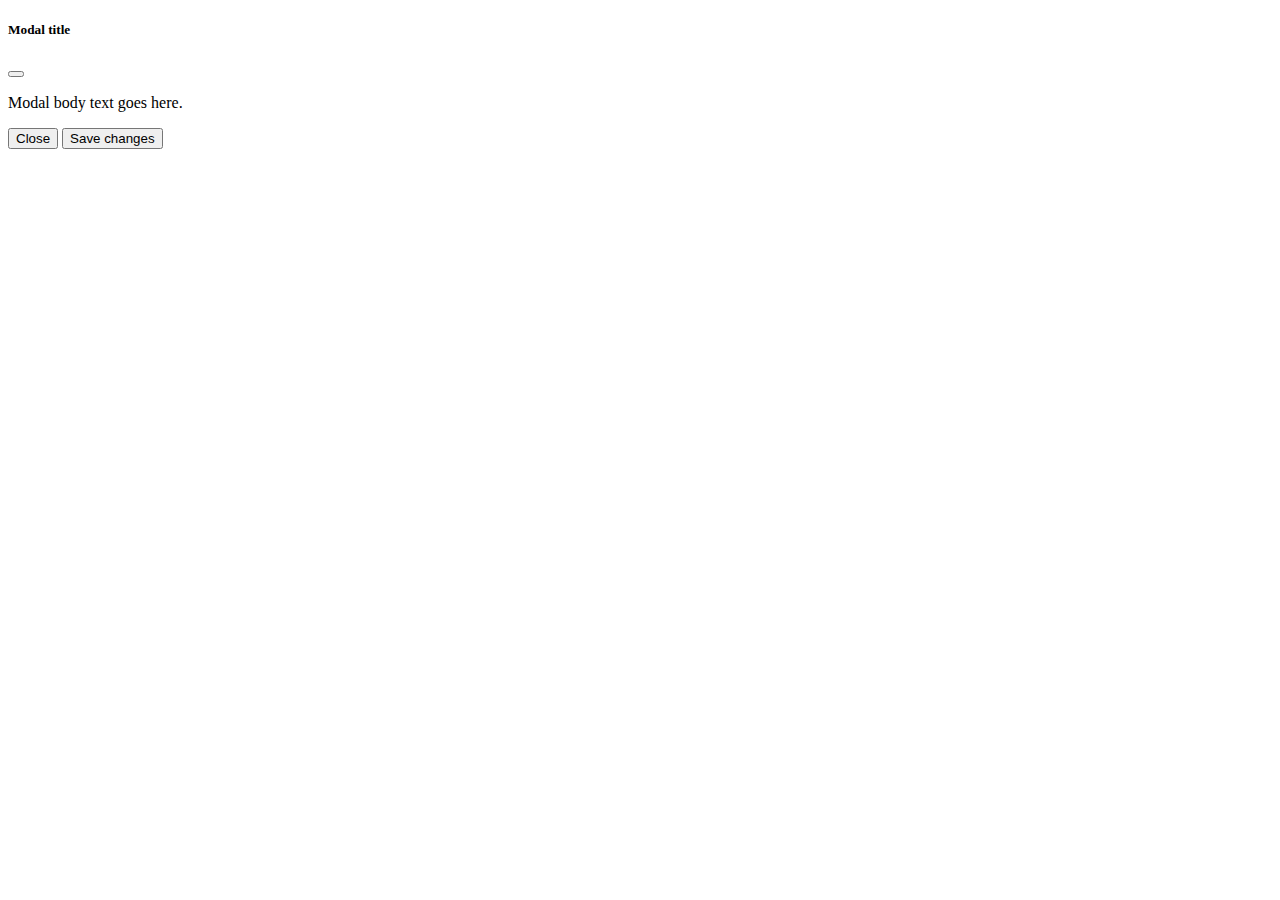
==== detalleLibro.html @ 7bf4df0d "Agregando la plantilla principal" ====
<!DOCTYPE html>
<html lang="en">
<head>
    <meta charset="UTF-8">
    <meta http-equiv="X-UA-Compatible" content="IE=edge">
    <meta name="viewport" content="width=device-width, initial-scale=1.0">
    <title>Document</title>
    <link href="https://cdn.jsdelivr.net/npm/bootstrap@5.1.3/dist/css/bootstrap.min.css" rel="stylesheet" integrity="sha384-1BmE4kWBq78iYhFldvKuhfTAU6auU8tT94WrHftjDbrCEXSU1oBoqyl2QvZ6jIW3" crossorigin="anonymous">
<script src="https://cdn.jsdelivr.net/npm/bootstrap@5.1.3/dist/js/bootstrap.bundle.min.js" integrity="sha384-ka7Sk0Gln4gmtz2MlQnikT1wXgYsOg+OMhuP+IlRH9sENBO0LRn5q+8nbTov4+1p" crossorigin="anonymous"></script>
</head>
<body>

<div class="modal" tabindex="-1">
    <div class="modal-dialog">
      <div class="modal-content">
        <div class="modal-header">
          <h5 class="modal-title">Modal title</h5>
          <button type="button" class="btn-close" data-bs-dismiss="modal" aria-label="Close"></button>
        </div>
        <div class="modal-body">
          <p>Modal body text goes here.</p>
        </div>
        <div class="modal-footer">
          <button type="button" class="btn btn-secondary" data-bs-dismiss="modal">Close</button>
          <button type="button" class="btn btn-primary">Save changes</button>
        </div>
      </div>
    </div>
  </div>
</body>
</html>
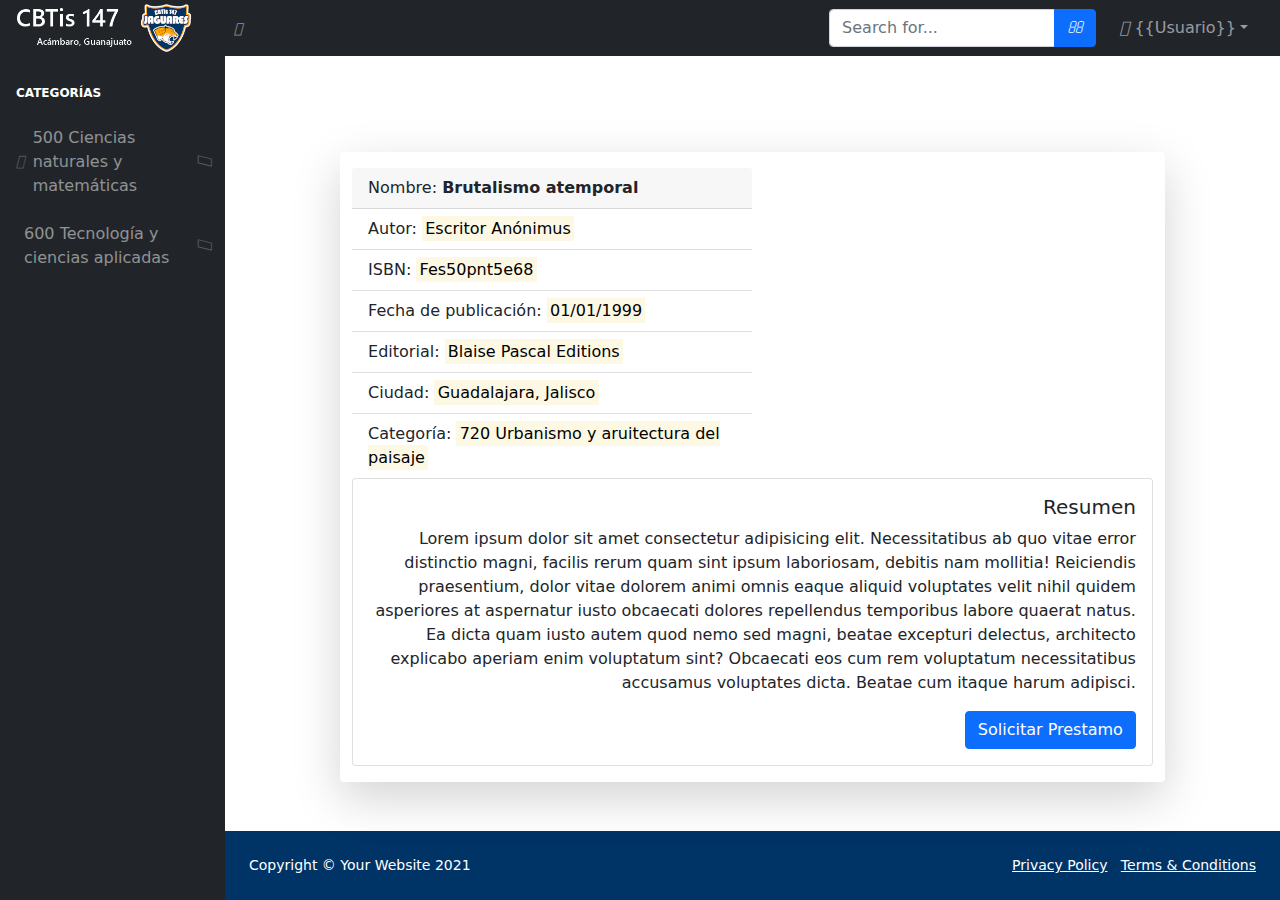
==== commit 50695f9d: "corrección en 'Editorial' del archivo detalleLibro.html y colores de tema y fondo en el manifest" ====
--- a/detalleLibro.html
+++ b/detalleLibro.html
@@ -4,28 +4,217 @@
     <meta charset="UTF-8">
     <meta http-equiv="X-UA-Compatible" content="IE=edge">
     <meta name="viewport" content="width=device-width, initial-scale=1.0">
-    <title>Document</title>
-    <link href="https://cdn.jsdelivr.net/npm/bootstrap@5.1.3/dist/css/bootstrap.min.css" rel="stylesheet" integrity="sha384-1BmE4kWBq78iYhFldvKuhfTAU6auU8tT94WrHftjDbrCEXSU1oBoqyl2QvZ6jIW3" crossorigin="anonymous">
-<script src="https://cdn.jsdelivr.net/npm/bootstrap@5.1.3/dist/js/bootstrap.bundle.min.js" integrity="sha384-ka7Sk0Gln4gmtz2MlQnikT1wXgYsOg+OMhuP+IlRH9sENBO0LRn5q+8nbTov4+1p" crossorigin="anonymous"></script>
+
+    <!-- Android  -->
+    <meta name="theme-color" content="red">
+    <meta name="mobile-web-app-capable" content="yes">
+
+    <!-- iOS -->
+    <meta name="apple-mobile-web-app-title" content="Application Title">
+    <meta name="apple-mobile-web-app-capable" content="yes">
+    <meta name="apple-mobile-web-app-status-bar-style" content="default">
+
+    <!-- Windows  -->
+    <meta name="msapplication-navbutton-color" content="red">
+    <meta name="msapplication-TileColor" content="red">
+    <meta name="msapplication-TileImage" content="ms-icon-144x144.png">
+    <meta name="msapplication-config" content="browserconfig.xml">
+
+    <!-- Pinned Sites  -->
+    <meta name="application-name" content="Application Name">
+    <meta name="msapplication-tooltip" content="Tooltip Text">
+    <meta name="msapplication-starturl" content="/">
+
+    <!-- Tap highlighting  -->
+    <meta name="msapplication-tap-highlight" content="no">
+
+    <!-- UC Mobile Browser  -->
+    <meta name="full-screen" content="yes">
+    <meta name="browsermode" content="application">
+
+    <!-- Disable night mode for this page  -->
+    <meta name="nightmode" content="enable/disable">
+
+    <!-- Fitscreen  -->
+    <meta name="viewport" content="uc-fitscreen=yes"/>
+
+    <!-- Layout mode -->
+    <meta name="layoutmode" content="fitscreen/standard">
+
+    <!-- imagemode - show image even in text only mode  -->
+    <meta name="imagemode" content="force">
+
+    <!-- Orientation  -->
+    <meta name="screen-orientation" content="portrait">
+    
+    <meta name="format-detection" content="telephone=no" />
+    <meta name="msapplication-tap-highlight" content="no" />
+
+    <title>Login - Biblioteca CBTis147</title>
+
+    <!-- Splash screen  -->
+    <meta name="apple-mobile-web-app-capable" content="yes">
+    <link rel="apple-touch-startup-image" href="splash_640x1136.jpg" media="(device-width: 320px) and (device-height: 568px) and (-webkit-device-pixel-ratio: 2) and (orientation: portrait)">
+    <link rel="apple-touch-startup-image" href="splash_750x1334.jpg" media="(device-width: 375px) and (device-height: 667px) and (-webkit-device-pixel-ratio: 2) and (orientation: portrait)">
+    <link rel="apple-touch-startup-image" href="splash_1242x2208.jpg" media="(device-width: 414px) and (device-height: 736px) and (-webkit-device-pixel-ratio: 3) and (orientation: portrait)">
+    <link rel="apple-touch-startup-image" href="splash_1125x2436.jpg" media="(device-width: 375px) and (device-height: 812px) and (-webkit-device-pixel-ratio: 3) and (orientation: portrait)">
+    <link rel="apple-touch-startup-image" href="splash_1536x2048.jpg" media="(min-device-width: 768px) and (max-device-width: 1024px) and (-webkit-min-device-pixel-ratio: 2) and (orientation: portrait)">
+    <link rel="apple-touch-startup-image" href="splash_1668x2224.jpg" media="(min-device-width: 834px) and (max-device-width: 834px) and (-webkit-min-device-pixel-ratio: 2) and (orientation: portrait)">
+    <link rel="apple-touch-startup-image" href="splash_2048x2732.jpg" media="(min-device-width: 1024px) and (max-device-width: 1024px) and (-webkit-min-device-pixel-ratio: 2) and (orientation: portrait)">
+
+
+
+    <link rel="shortcut icon" href="img/favicon/favicon.png" type="image/png">
+
+    <link rel="stylesheet" type="text/css" href="font-awesome/4.7.0/css/font-awesome.min.css"/>
+    <link rel="stylesheet" type="text/css" href="css/style.css">
+    <link rel="stylesheet" type="text/css" href="css/responsive.css">
+    <link href="https://cdn.jsdelivr.net/npm/bootstrap@5.0.2/dist/css/bootstrap.min.css" rel="stylesheet" integrity="sha384-EVSTQN3/azprG1Anm3QDgpJLIm9Nao0Yz1ztcQTwFspd3yD65VohhpuuCOmLASjC" crossorigin="anonymous">
+
+    <link rel="manifest" href="manifest.json">
+
+    <script src="https://ajax.googleapis.com/ajax/libs/jquery/3.6.0/jquery.min.js"></script>
+    <script src="js/scripts.js"></script>
+
+    <script src="https://kit.fontawesome.com/8d43b1ab38.js" crossorigin="anonymous"></script>
+
 </head>
-<body>
-
-<div class="modal" tabindex="-1">
-    <div class="modal-dialog">
-      <div class="modal-content">
-        <div class="modal-header">
-          <h5 class="modal-title">Modal title</h5>
-          <button type="button" class="btn-close" data-bs-dismiss="modal" aria-label="Close"></button>
+<body class="sb-nav-fixed">
+    <nav class="sb-topnav navbar navbar-expand navbar-dark bg-dark">
+        <!-- Navbar Brand-->
+        <a class="navbar-brand ps-3" href="index.html"><img src="img/logoCBTis.png"></a>
+        <!-- Sidebar Toggle-->
+        <button class="btn btn-link btn-sm order-1 order-lg-0 me-4 me-lg-0" id="sidebarToggle" href="#!"><i class="fas fa-bars"></i></button>
+        <!-- Navbar Search-->
+        <form class="d-none d-md-inline-block form-inline ms-auto me-0 me-md-3 my-2 my-md-0">
+            <div class="input-group">
+                <input class="form-control" type="text" placeholder="Search for..." aria-label="Search for..." aria-describedby="btnNavbarSearch" />
+                <button class="btn btn-primary" id="btnNavbarSearch" type="button"><i class="fas fa-search"></i></button>
+            </div>
+        </form>
+        <!-- Navbar-->
+        <ul class="navbar-nav ms-auto ms-md-0 me-3 me-lg-4">
+            <li class="nav-item dropdown">
+                <a class="nav-link dropdown-toggle" id="navbarDropdown" href="#" role="button" data-bs-toggle="dropdown" aria-expanded="false"><i class="fas fa-user fa-fw"></i> {{Usuario}}</a>
+                <ul class="dropdown-menu dropdown-menu-end" aria-labelledby="navbarDropdown">
+                    <li><a class="dropdown-item" href="#!">Administrar</a></li>
+                    <li><hr class="dropdown-divider" /></li>
+                    <li><a class="dropdown-item" href="#!">Cerrar sesión</a></li>
+                </ul>
+            </li>
+        </ul>
+    </nav>
+    <!-- Sidebar-->
+    <div id="layoutSidenav">
+        <div id="layoutSidenav_nav">
+            <nav class="sb-sidenav accordion sb-sidenav-dark" id="sidenavAccordion">
+                <div class="sb-sidenav-menu">
+                    <div class="nav">
+                        <div class="sb-sidenav-menu-heading text-white">Categorías</div>
+                        <a class="nav-link collapsed" href="#" data-bs-toggle="collapse" data-bs-target="#collapseLayouts" aria-expanded="false" aria-controls="collapseLayouts">
+                            <div class="sb-nav-link-icon"><i class="fas fa-book"></i></div>
+                            500 Ciencias naturales y matemáticas
+                            <div class="sb-sidenav-collapse-arrow"><i class="fas fa-angle-down"></i></div>
+                        </a>
+                        <div class="collapse" id="collapseLayouts" aria-labelledby="headingOne" data-bs-parent="#sidenavAccordion">
+                            <nav class="sb-sidenav-menu-nested nav">
+                                <a class="nav-link" href="  ">510 Matemáticas</a>
+                                <a class="nav-link" href="  ">520 Astronomía y ciencias afines</a>
+                            </nav>
+                        </div>
+                        <a class="nav-link collapsed" href="#" data-bs-toggle="collapse" data-bs-target="#collapsePages" aria-expanded="false" aria-controls="collapsePages">
+                            <div class="sb-nav-link-icon"><i class="fas fa-book-book"></i></div>
+                            600 Tecnología y ciencias aplicadas
+                            <div class="sb-sidenav-collapse-arrow"><i class="fas fa-angle-down"></i></div>
+                        </a>
+                        <div class="collapse" id="collapsePages" aria-labelledby="headingTwo" data-bs-parent="#sidenavAccordion">
+                            <nav class="sb-sidenav-menu-nested nav accordion" id="sidenavAccordionPages">
+                                <a class="nav-link collapsed" href="#" data-bs-toggle="collapse" data-bs-target="#pagesCollapseAuth" aria-expanded="false" aria-controls="pagesCollapseAuth">
+                                    610 Ciencias médicas
+                                    <div class="sb-sidenav-collapse-arrow"><i class="fas fa-angle-down"></i></div>
+                                </a>
+                                <div class="collapse" id="pagesCollapseAuth" aria-labelledby="headingOne" data-bs-parent="#sidenavAccordionPages">
+                                    <nav class="sb-sidenav-menu-nested nav">
+                                        <a class="nav-link" href="">611 Cardiología</a>
+                                        <a class="nav-link" href="">612 Medicina general</a>
+                                        <a class="nav-link" href="">613 Nuerología</a>
+                                    </nav>
+                                </div>
+                                <a class="nav-link collapsed" href="#" data-bs-toggle="collapse" data-bs-target="#pagesCollapseError" aria-expanded="false" aria-controls="pagesCollapseError">
+                                    700 Artes
+                                    <div class="sb-sidenav-collapse-arrow"><i class="fas fa-angle-down"></i></div>
+                                </a>
+                                <div class="collapse" id="pagesCollapseError" aria-labelledby="headingOne" data-bs-parent="#sidenavAccordionPages">
+                                    <nav class="sb-sidenav-menu-nested nav">
+                                        <a class="nav-link" href="">710 Urbanismo y arquitectura del paisaje</a>
+                                        <a class="nav-link" href="">720 Arquitectura</a>
+                                        <a class="nav-link" href="">730 Artes plásticas</a>
+                                    </nav>
+                                </div>
+                            </nav>
+                        </div>
+                    </div>
+                </div>
+            </nav>
         </div>
-        <div class="modal-body">
-          <p>Modal body text goes here.</p>
+        <!-- Contenido-->
+        <div id="layoutSidenav_content">
+            <main>
+                <div class="container-fluid px-4 mt-5 mb-4">
+                                        
+                    <!--  Detalle Libro    -->
+                    <div class="row justify-content-center">
+                        <div class="card shadow-lg border-0 rounded-lg mt-5" style="width:80%">
+                        <div class="row g-0 mt-3">
+                                <div class="col-md-6 ">
+                                    <div class="card-header">
+                                        Nombre: <strong>
+                                            Brutalismo atemporal
+                                        </strong>
+                                    </div>
+                                    
+                                    <ul class="list-group list-group-flush">
+                                        <li class="list-group-item"> Autor: <mark> Escritor Anónimus </mark></li>
+                                        <li class="list-group-item">ISBN: <mark>Fes50pnt5e68 </mark></li>
+                                        <li class="list-group-item">Fecha de publicación: <mark>01/01/1999 </mark></li>
+                                        <li class="list-group-item">Editorial: <mark>Blaise Pascal Editions</mark></li>
+                                        <li class="list-group-item">Ciudad: <mark>Guadalajara, Jalisco</mark></li>
+                                        <li class="list-group-item">Categoría: <mark>720 Urbanismo y aruitectura del paisaje</mark></li>
+                                    </ul>
+                                </div>
+                                <div class="col-md-6 mb-4 mt-3">
+                                    <img src="imagenesProvisionales/Libro1.jpg" class="card-img-top" alt="">
+                                </div>
+                            </div>
+                            <div class="card text-end mb-3">
+                            <div class="card-body">
+                                <h5 class="cardtitle">Resumen</h5>
+                                <p class="card-text">
+                                    Lorem ipsum dolor sit amet consectetur adipisicing elit. Necessitatibus ab quo vitae error distinctio magni, facilis rerum quam sint ipsum laboriosam, debitis nam mollitia! Reiciendis praesentium, dolor vitae dolorem animi omnis eaque aliquid voluptates velit nihil quidem asperiores at aspernatur iusto obcaecati dolores repellendus temporibus labore quaerat natus. Ea dicta quam iusto autem quod nemo sed magni, beatae excepturi delectus, architecto explicabo aperiam enim voluptatum sint? Obcaecati eos cum rem voluptatum necessitatibus accusamus voluptates dicta. Beatae cum itaque harum adipisci.
+                                </p>
+                                    <a href="#" class="btn btn-primary">Solicitar Prestamo</a>
+                                </div>
+                            </div>
+                        </div>
+                        </div>
+                    </div>
+                        
+            </main>
+            <footer class="py-4 bg-footer mt-auto">
+                <div class="container-fluid px-4">
+                    <div class="d-flex align-items-center justify-content-between small">
+                        <div class="text-white">Copyright &copy; Your Website 2021</div>
+                        <div>
+                            <a href="#" class="text-white">Privacy Policy</a>
+                            &middot;
+                            <a href="#" class="text-white">Terms &amp; Conditions</a>
+                        </div>
+                    </div>
+                </div>
+            </footer>
         </div>
-        <div class="modal-footer">
-          <button type="button" class="btn btn-secondary" data-bs-dismiss="modal">Close</button>
-          <button type="button" class="btn btn-primary">Save changes</button>
-        </div>
-      </div>
     </div>
-  </div>
+    <script src="https://cdn.jsdelivr.net/npm/bootstrap@5.1.3/dist/js/bootstrap.bundle.min.js" crossorigin="anonymous"></script>
+    
 </body>
 </html>--- a/css/responsive.css
+++ b/css/responsive.css
@@ -0,0 +1,42 @@
+/*
+@media (max-width: 1200px) {
+   tablet devices  }
+@media (max-width: 992px) {
+  /* small tablet devices 
+  .slider-main .item-slide {
+    height: auto; }
+
+  .menu-category .submenu {
+    max-width: 100%;
+    left: 0;
+    top: 100%; }
+
+  .border-cols > [class*="col-"] {
+    border-width: 0 0 1px 1px; } }
+@media all and (max-width: 768px) {
+  /* mobile devices 
+  .navbar {
+    padding: 1rem; }
+
+  .navbar-landing {
+    transition: .5s;
+    padding-top: 7px;
+    padding-bottom: 7px; }
+
+  .nav-item .btn {
+    margin: 7px 0 !important; }
+
+  .list-inline-item {
+    vertical-align: middle;
+    margin-bottom: 5px;
+    margin-top: 5px; }
+
+  .section-header .logo, .header-main .logo {
+    max-height: 70px;
+    width: auto; }
+  .section-header .logo-text, .header-main .logo-text {
+    font-size: 24px; }
+  .section-header .brand-wrap, .section-header .search-wrap, .section-header .widget-header, .header-main .brand-wrap, .header-main .search-wrap, .header-main .widget-header {
+    margin-bottom: 1rem; } }
+
+/*# sourceMappingURL=responsive.css.map */
